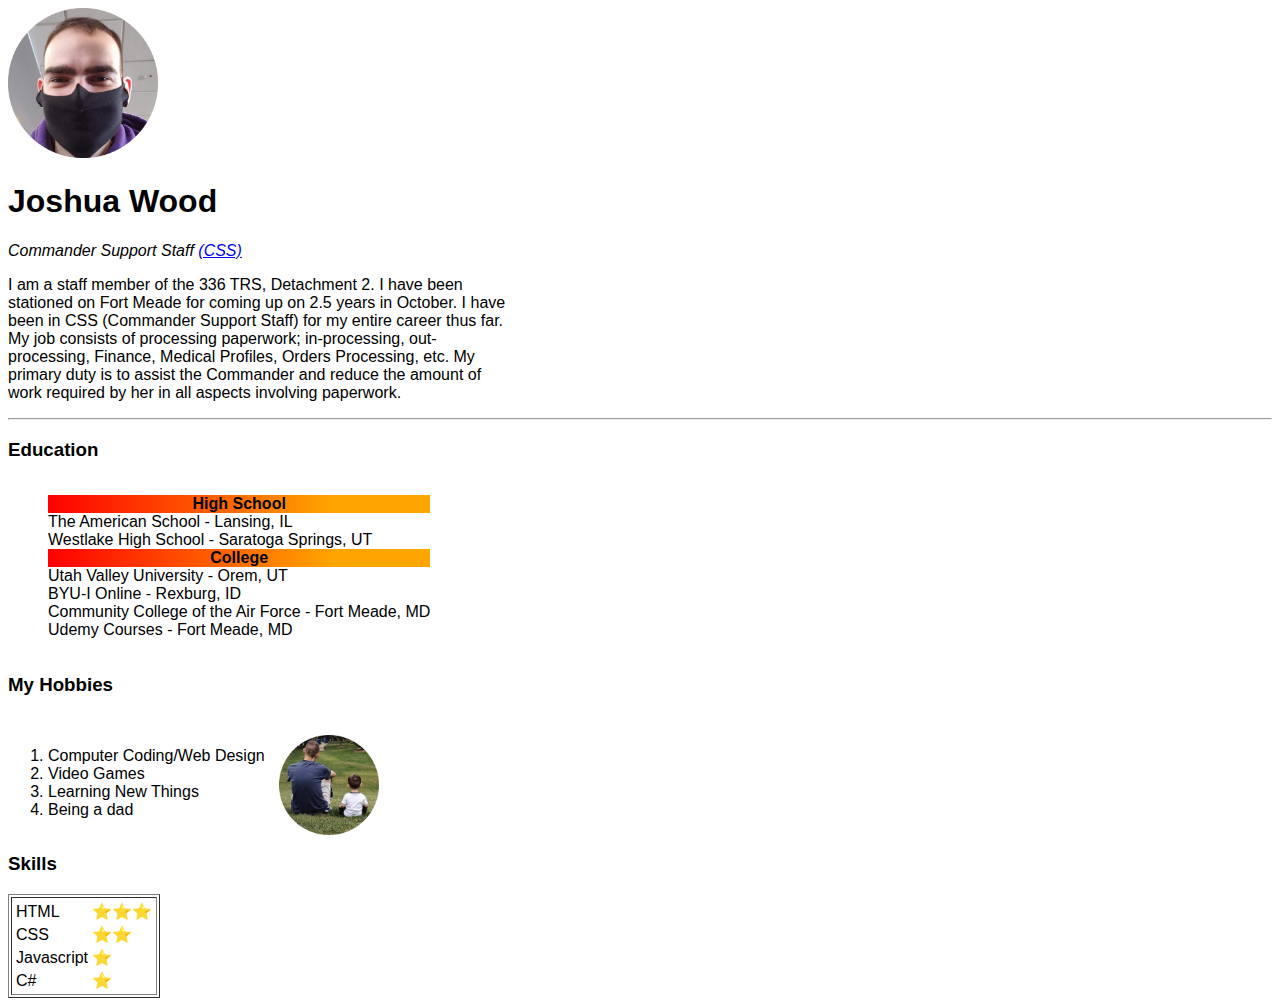
==== index.html @ ee04345d "reupdating table" ====
<!DOCTYPE html>
<html>
  <head>
    <link href="style.css" rel="stylesheet" />
    <meta charset="utf-8">
    <title> Josh's Personal Site</title>
  </head>
  <body>
    <img src="wood-photo-2.png" alt="Joshua Profile Picture" height="150px" width="150px">
    <h1>Joshua Wood</h1>
    <p><em>Commander Support Staff <a href="#">(CSS)</a></em></p>
    <div class="bio">
      <p>I am a staff member of the 336 TRS, Detachment 2.  I have been stationed on Fort Meade for coming up on 2.5 years in October.  
        I have been in CSS (Commander Support Staff) for my entire career thus far.  
        My job consists of processing paperwork; in-processing, out-processing, Finance, Medical Profiles, Orders Processing, etc.
        My primary duty is to assist the Commander and reduce the amount of work required by her in all aspects involving paperwork.
      </p>
    </div>
    <hr>
    <h3>Education</h3>
    <p>
      <ul class="education-list">
        <li class="education-list-title"><strong>High School</strong></li>
        <li class="education-list-item-1">The American School - Lansing, IL</li>
        <li class="education-list-item-1">Westlake High School - Saratoga Springs, UT</li>
        <li class="education-list-title"><strong>College</strong></li>
        <li class="education-list-item-2">Utah Valley University - Orem, UT</li>
        <li class="education-list-item-2">BYU-I Online - Rexburg, ID</li>
        <li class="education-list-item-2">Community College of the Air Force - Fort Meade, MD</li>
        <li class="education-list-item-2">Udemy Courses - Fort Meade, MD</li>
      </ul>
    </p>
    <h3>My Hobbies</h3>

      <p>
        <div class=hobby-block> 
          <ol class="hobby-list">
            <li class="hobby-list-item-1">Computer Coding/Web Design</li>
            <li class="hobby-list-item-1">Video Games</li>
            <li class="hobby-list-item-1">Learning New Things</li>
            <li class="hobby-list-item-1">Being a dad</li>
          </ol>
        <img src="wood-back-photo-2.png" alt="Back shot of father and son" height="100px" weight="100px" class="wood-back-photo">
        </div>
      </p>

      <h3>Skills</h3>

<table border="1">
  <tr>
     <td>
     <table>
        <tr>
          <td>HTML</td> 
          <td>⭐⭐⭐</td>
       </tr>
       <tr>
          <td>CSS</td> 
          <td>⭐⭐</td>
       </tr>
       <tr>
          <td>Javascript</td> 
          <td>⭐</td> 
         </tr>
         <tr>
          <td>C#</td> 
          <td>⭐</td>
         </tr>
       </td>
       </table>    
  </body>
</html>
---- style.css ----
* {
  font-family: sans-serif;
  
/*  margin: 0;
  padding: 0; */
}

.bio {
  width: 500px;
}

.education-list {
  display: inline-block;
}

.education-list-title {
  font-size: 18;
  color: black;
  position: center;
  list-style-type: none;
  background: linear-gradient(to right, red, orange 75%);
  text-align: center;
}

.education-list-item-1 {
  list-style-type: none; 
} 

.education-list-item-2 {
  list-style-type: none; 
} 


.hobby-block {
  display: inline-block;
}

.hobby-list {
  display: inline-block;
}



.wood-back-photo {
  position: relative;
  left: 10px;
  top: 20px;
  display: inline-block;
}
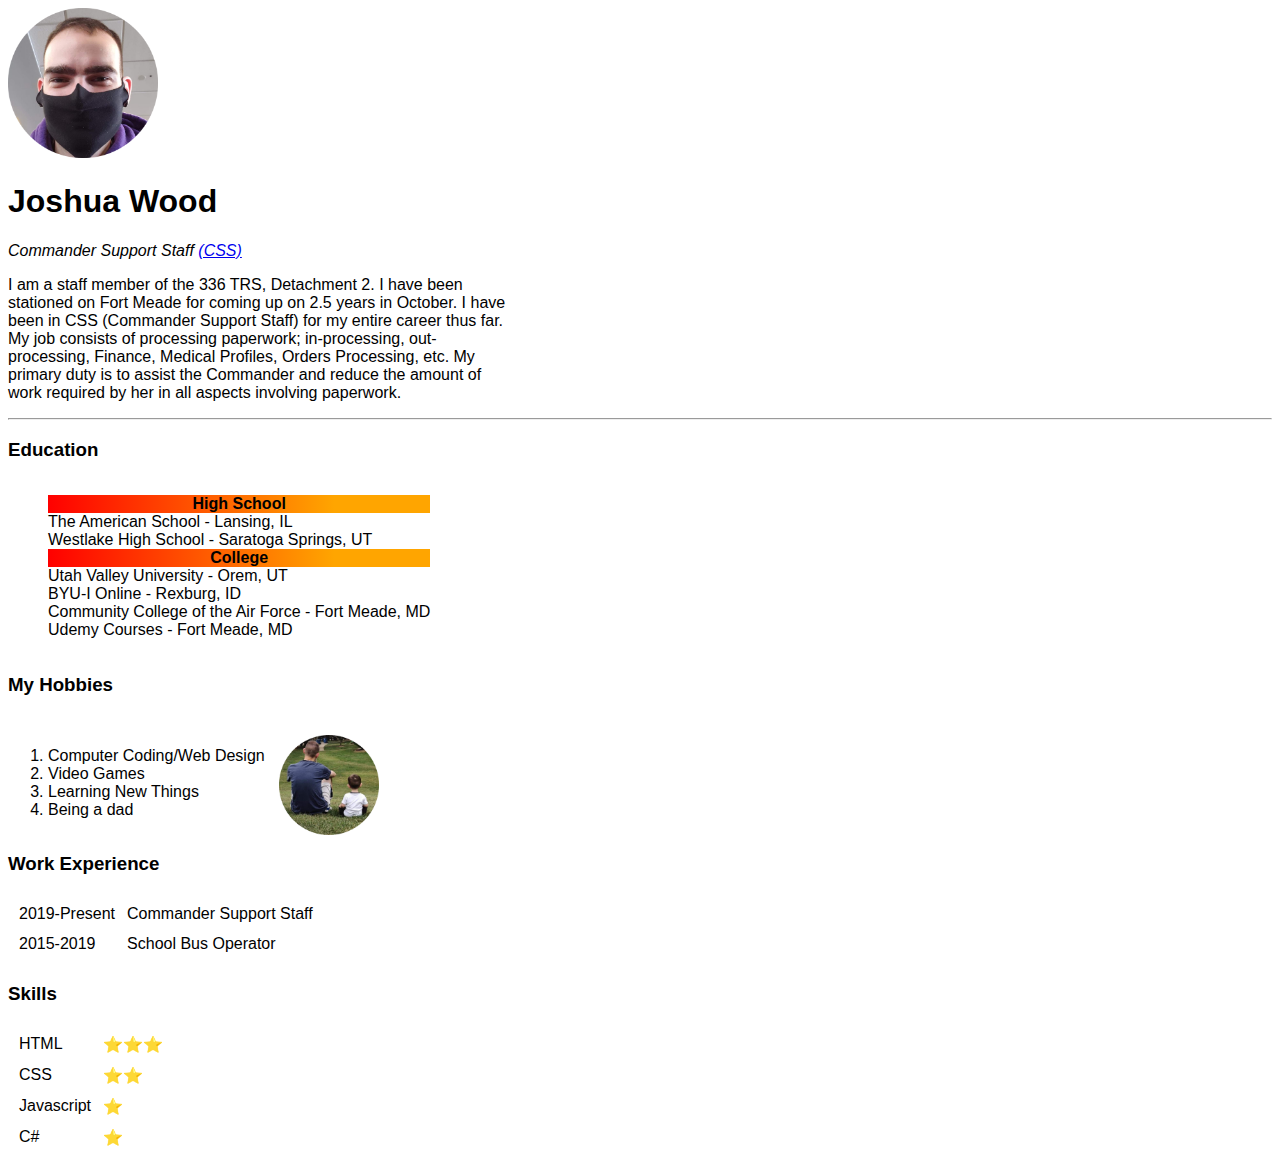
==== commit 3db18340: "updating changes added table#2" ====
--- a/index.html
+++ b/index.html
@@ -44,13 +44,23 @@
         </div>
       </p>
 
+      <h3>Work Experience</h3>
+
+      <table cellspacing="10">
+        <tr>
+          <td>2019-Present</td>
+          <td>Commander Support Staff</td>
+        </tr>
+        <tr>
+          <td>2015-2019</td>
+          <td>School Bus Operator</td>
+        </tr>
+      </table>
+
       <h3>Skills</h3>
 
-<table border="1">
-  <tr>
-     <td>
-     <table>
-        <tr>
+    <table cellspacing="10">
+      <tr>
           <td>HTML</td> 
           <td>⭐⭐⭐</td>
        </tr>
@@ -67,6 +77,6 @@
           <td>⭐</td>
          </tr>
        </td>
-       </table>    
+    </table>    
   </body>
 </html>
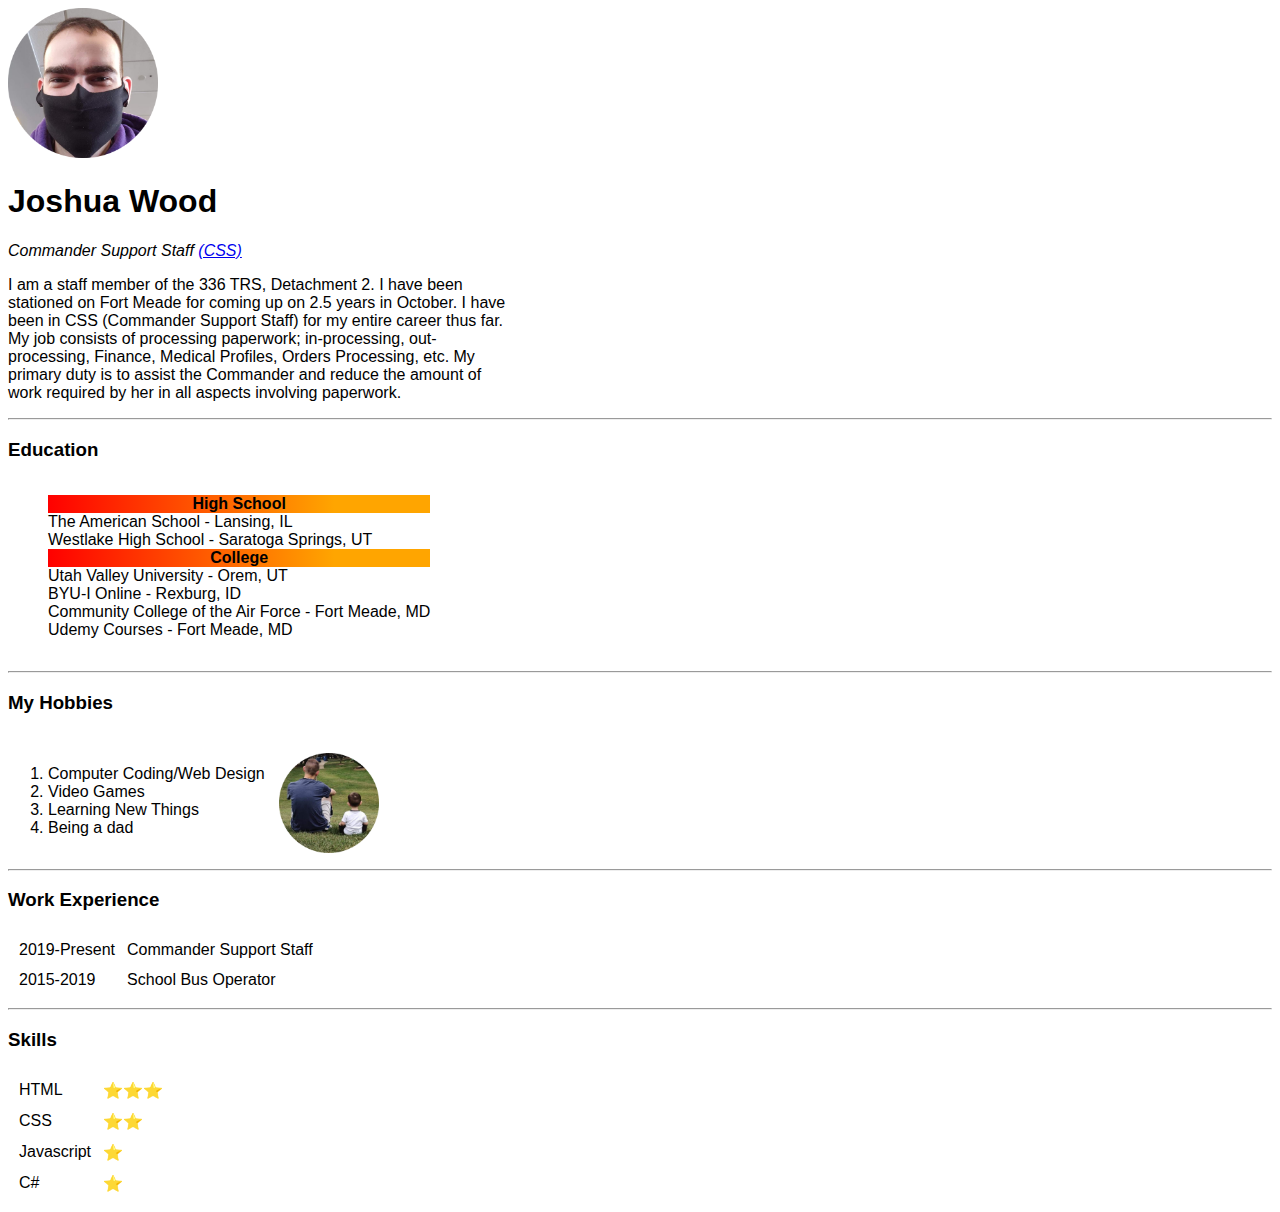
==== commit 294de05b: "added HRs" ====
--- a/index.html
+++ b/index.html
@@ -30,6 +30,7 @@
         <li class="education-list-item-2">Udemy Courses - Fort Meade, MD</li>
       </ul>
     </p>
+  <hr>
     <h3>My Hobbies</h3>
 
       <p>
@@ -43,6 +44,7 @@
         <img src="wood-back-photo-2.png" alt="Back shot of father and son" height="100px" weight="100px" class="wood-back-photo">
         </div>
       </p>
+    <hr>
 
       <h3>Work Experience</h3>
 
@@ -56,7 +58,7 @@
           <td>School Bus Operator</td>
         </tr>
       </table>
-
+  <hr>
       <h3>Skills</h3>
 
     <table cellspacing="10">
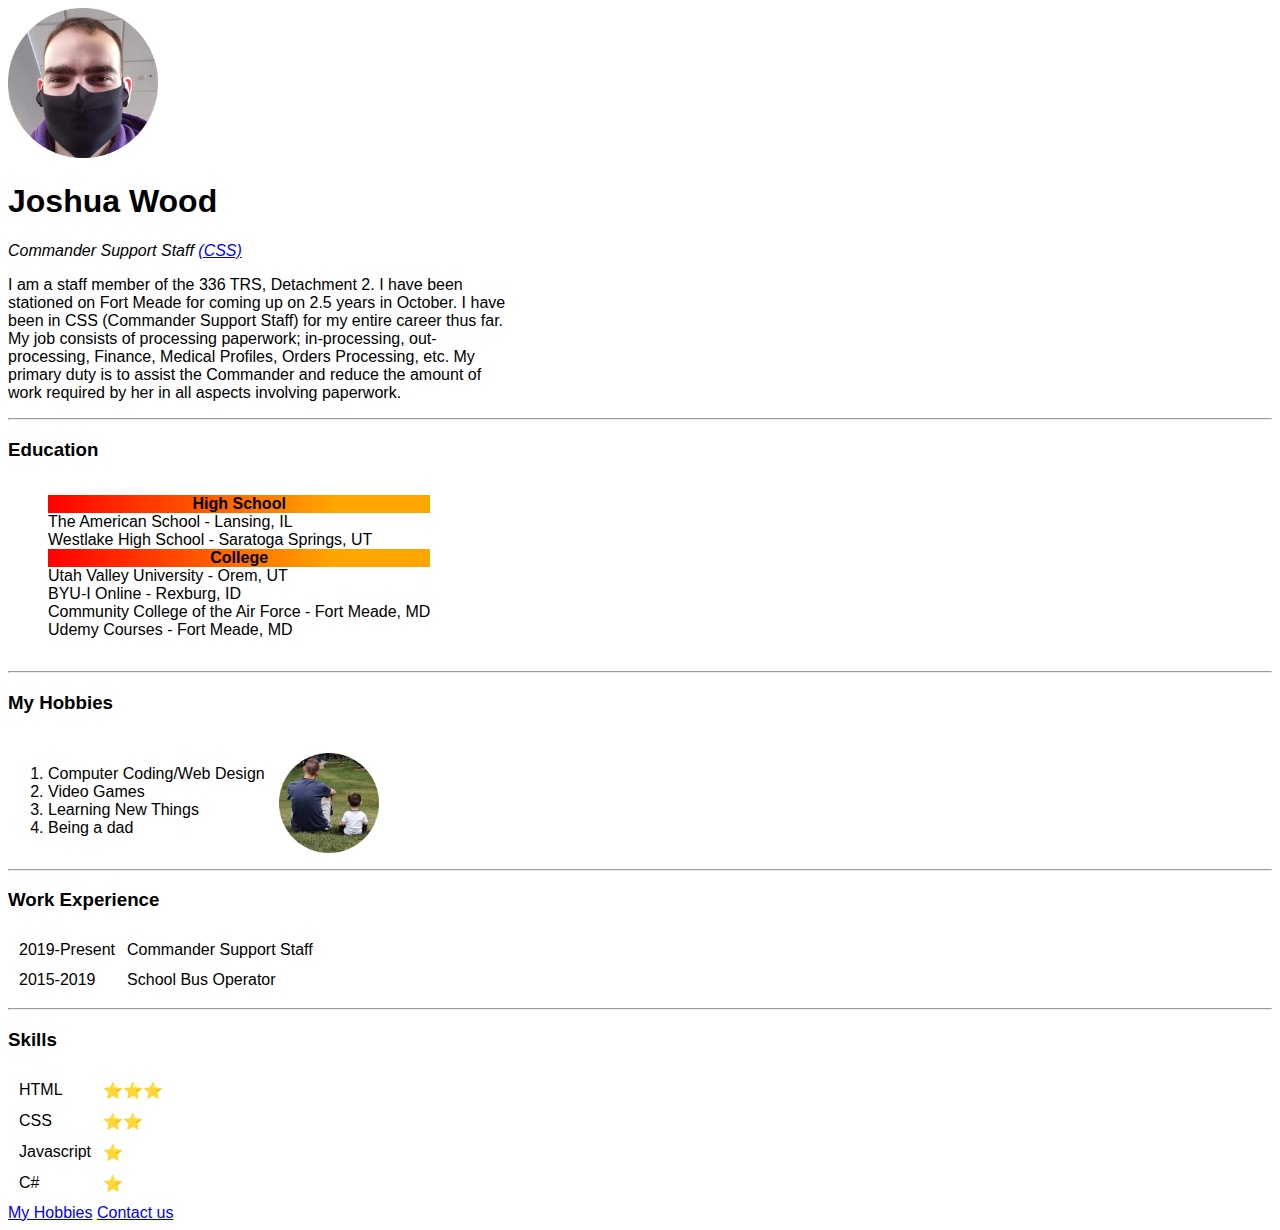
==== commit db2de4d7: "added footer links" ====
--- a/index.html
+++ b/index.html
@@ -81,4 +81,8 @@
        </td>
     </table>    
   </body>
+<footer>
+  <a href="my-hobbies.html">My Hobbies</a>
+  <a href="contact-us.html">Contact us</a>
+</footer>
 </html>
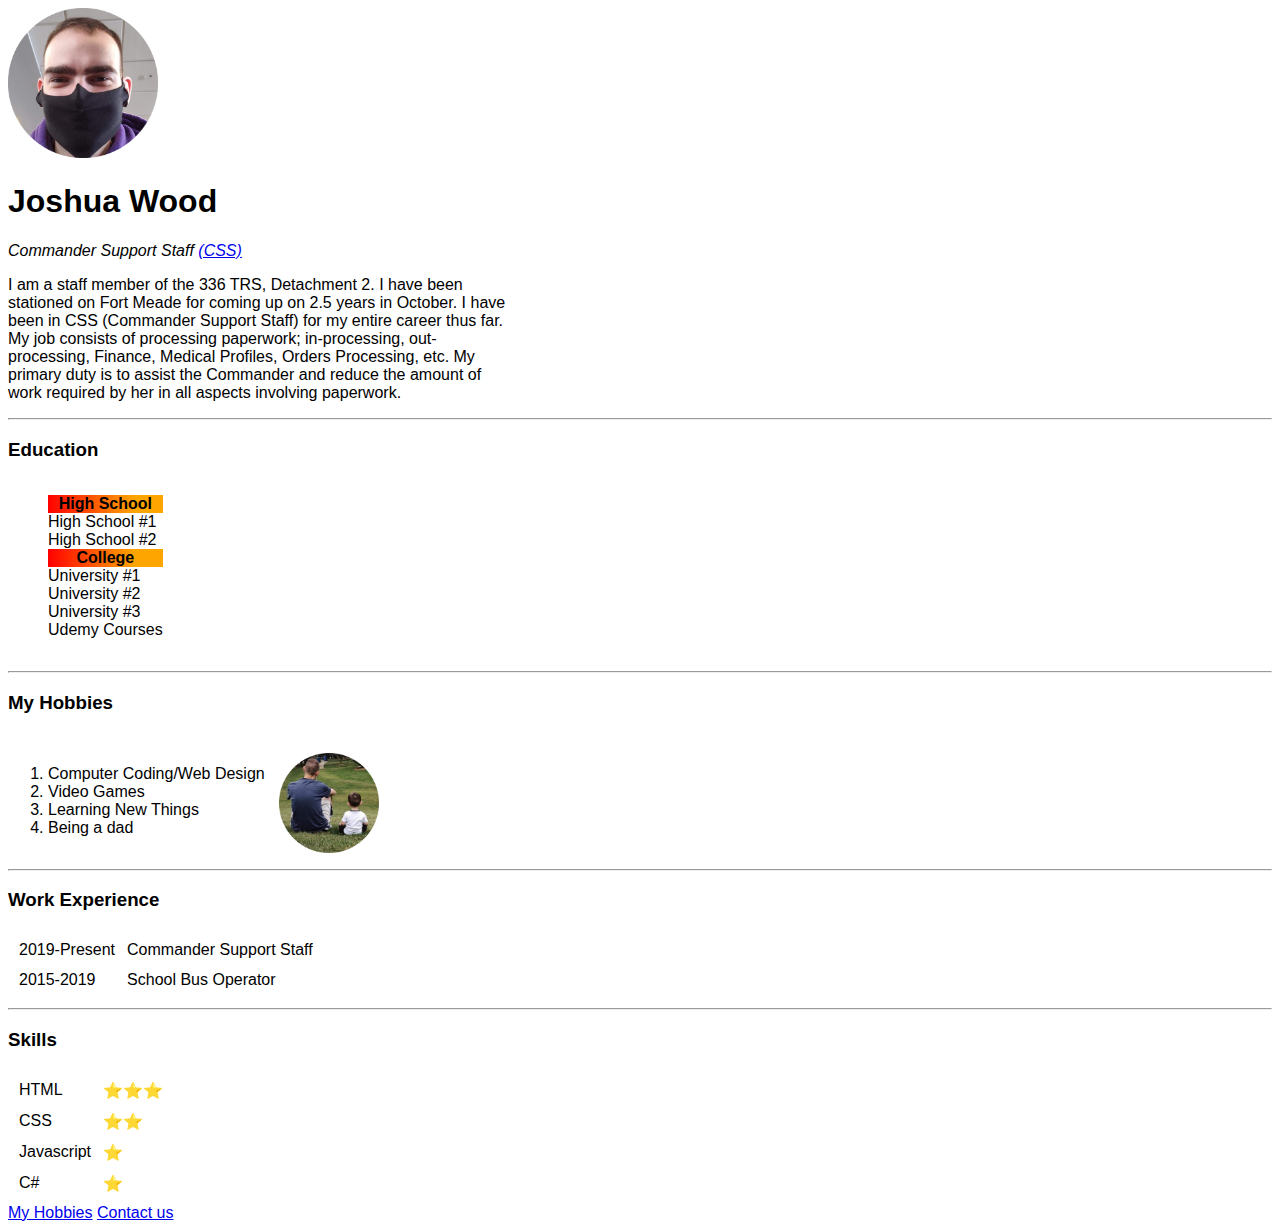
==== commit 283811ca: "Update index.html" ====
--- a/index.html
+++ b/index.html
@@ -21,13 +21,13 @@
     <p>
       <ul class="education-list">
         <li class="education-list-title"><strong>High School</strong></li>
-        <li class="education-list-item-1">The American School - Lansing, IL</li>
-        <li class="education-list-item-1">Westlake High School - Saratoga Springs, UT</li>
+        <li class="education-list-item-1">High School #1</li>
+        <li class="education-list-item-1">High School #2</li>
         <li class="education-list-title"><strong>College</strong></li>
-        <li class="education-list-item-2">Utah Valley University - Orem, UT</li>
-        <li class="education-list-item-2">BYU-I Online - Rexburg, ID</li>
-        <li class="education-list-item-2">Community College of the Air Force - Fort Meade, MD</li>
-        <li class="education-list-item-2">Udemy Courses - Fort Meade, MD</li>
+        <li class="education-list-item-2">University #1</li>
+        <li class="education-list-item-2">University #2</li>
+        <li class="education-list-item-2">University #3</li>
+        <li class="education-list-item-2">Udemy Courses</li>
       </ul>
     </p>
   <hr>
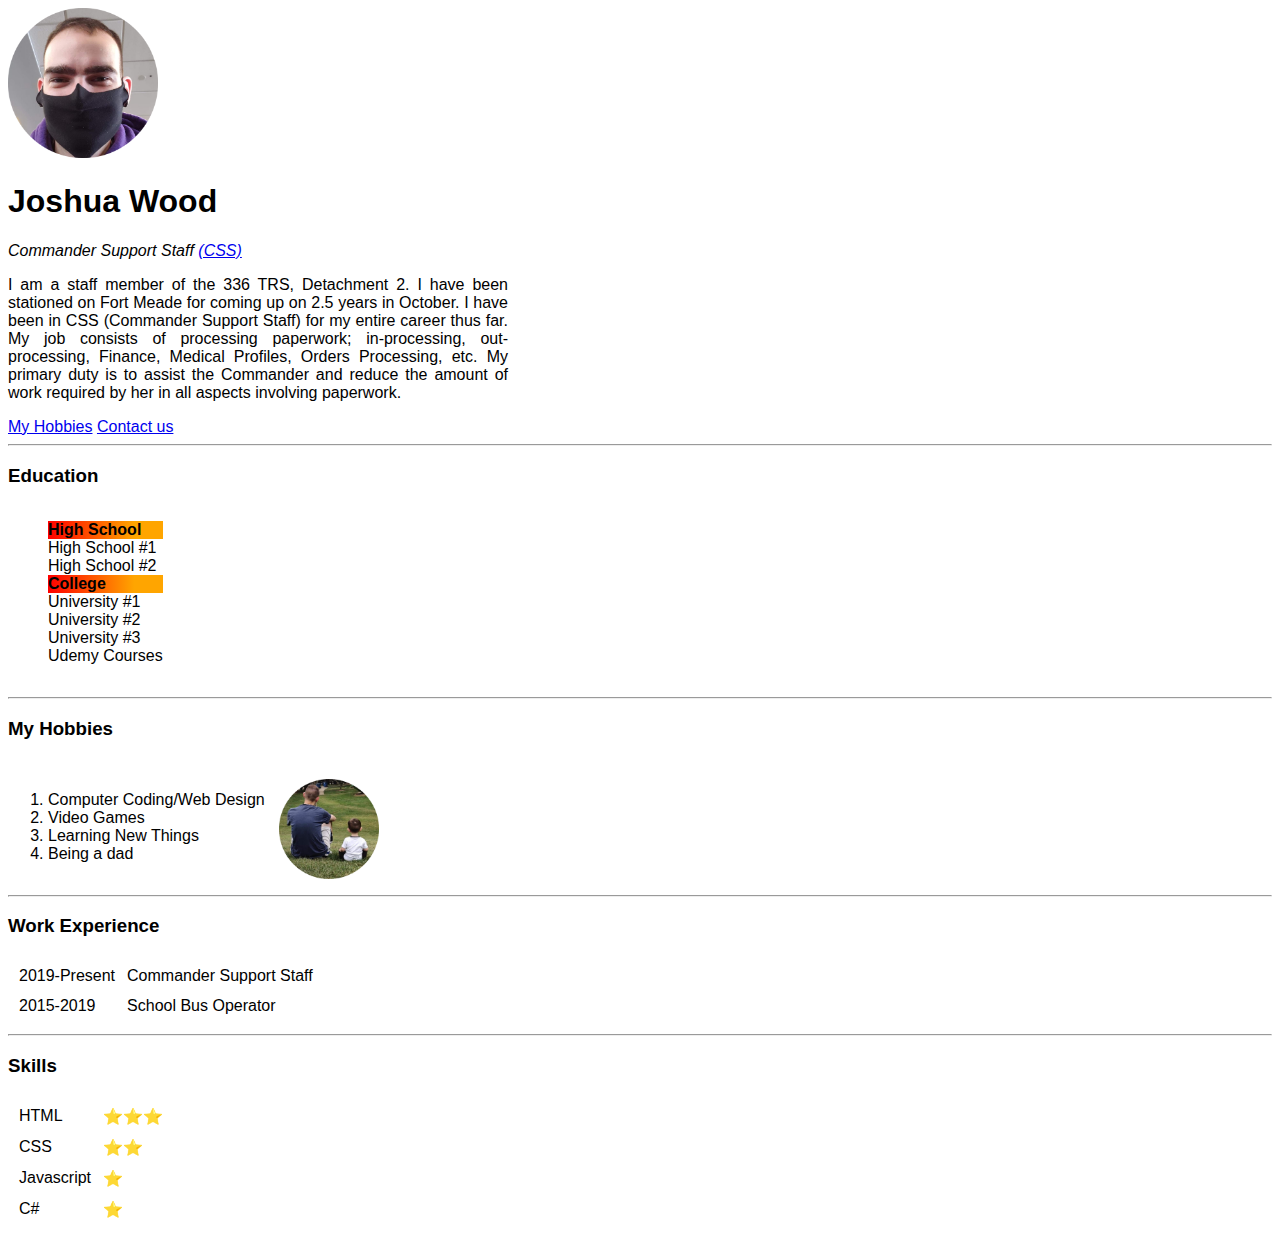
==== commit 00513db1: "Update index.html" ====
--- a/index.html
+++ b/index.html
@@ -15,6 +15,10 @@
         My job consists of processing paperwork; in-processing, out-processing, Finance, Medical Profiles, Orders Processing, etc.
         My primary duty is to assist the Commander and reduce the amount of work required by her in all aspects involving paperwork.
       </p>
+    </div>
+    <div class="nav">
+      <a href="my-hobbies.html">My Hobbies</a>
+      <a href="contact-us.html">Contact us</a>
     </div>
     <hr>
     <h3>Education</h3>
@@ -82,7 +86,6 @@
     </table>    
   </body>
 <footer>
-  <a href="my-hobbies.html">My Hobbies</a>
-  <a href="contact-us.html">Contact us</a>
+
 </footer>
 </html>
--- a/style.css
+++ b/style.css
@@ -7,6 +7,7 @@
 
 .bio {
   width: 500px;
+  text-align: justify;
 }
 
 .education-list {
@@ -14,12 +15,13 @@
 }
 
 .education-list-title {
-  font-size: 18;
+  font-size: 20;
   color: black;
   position: center;
   list-style-type: none;
   background: linear-gradient(to right, red, orange 75%);
-  text-align: center;
+  text-align: justify;
+  padding: 5px, 0;
 }
 
 .education-list-item-1 {
@@ -46,4 +48,4 @@
   left: 10px;
   top: 20px;
   display: inline-block;
-}+}
